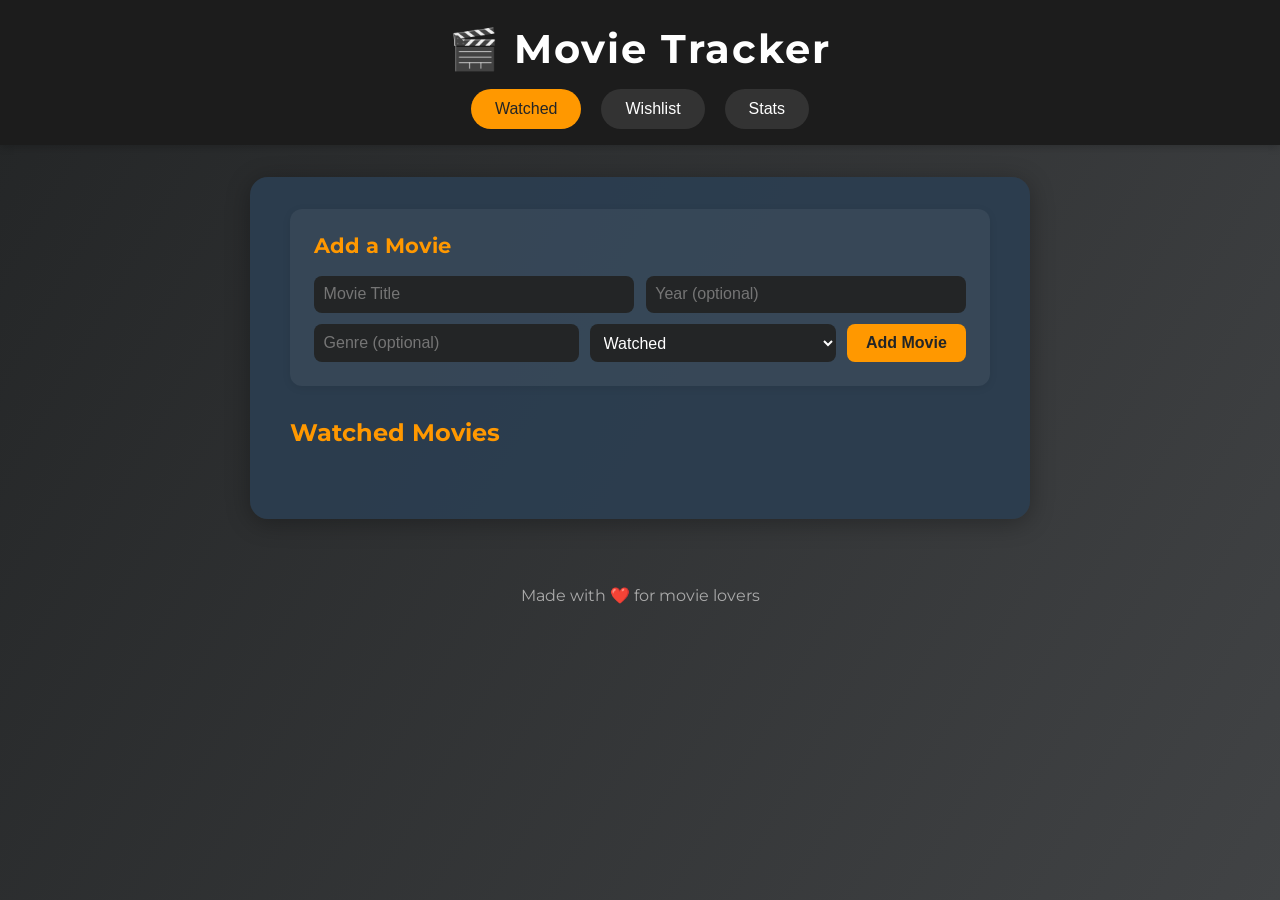
==== MovieTracker/index.html @ 495e5e85 "Add initial implementation of Movie Tracker app with HTML, CSS, and JavaScript" ====
<!DOCTYPE html>
<html lang="en">
<head>
    <meta charset="UTF-8">
    <meta name="viewport" content="width=device-width, initial-scale=1.0">
    <title>Movie Tracker</title>
    <link rel="stylesheet" href="styles.css">
    <link rel="preconnect" href="https://fonts.googleapis.com">
    <link rel="preconnect" href="https://fonts.gstatic.com" crossorigin>
    <link href="https://fonts.googleapis.com/css2?family=Montserrat:wght@400;700&display=swap" rel="stylesheet">
</head>
<body>
    <header>
        <h1>🎬 Movie Tracker</h1>
        <nav>
            <button id="watchedTab" class="active">Watched</button>
            <button id="wishlistTab">Wishlist</button>
            <button id="statsTab">Stats</button>
        </nav>
    </header>
    <main>
        <section id="addMovieSection">
            <h2>Add a Movie</h2>
            <form id="movieForm">
                <input type="text" id="movieTitle" placeholder="Movie Title" required>
                <input type="text" id="movieYear" placeholder="Year (optional)">
                <input type="text" id="movieGenre" placeholder="Genre (optional)">
                <select id="movieListType">
                    <option value="watched">Watched</option>
                    <option value="wishlist">Wishlist</option>
                </select>
                <button type="submit">Add Movie</button>
            </form>
        </section>
        <section id="watchedSection" class="movieSection">
            <h2>Watched Movies</h2>
            <ul id="watchedList"></ul>
        </section>
        <section id="wishlistSection" class="movieSection hidden">
            <h2>Wishlist</h2>
            <ul id="wishlist"></ul>
        </section>
        <section id="statsSection" class="movieSection hidden">
            <h2>Statistics</h2>
            <div id="stats"></div>
        </section>
    </main>
    <footer>
        <p>Made with ❤️ for movie lovers</p>
    </footer>
    <script src="script.js"></script>
</body>
</html>
---- MovieTracker/styles.css ----
body {
    font-family: 'Montserrat', sans-serif;
    background: linear-gradient(120deg, #232526, #414345);
    color: #fff;
    margin: 0;
    min-height: 100vh;
}
header {
    background: #1c1c1c;
    padding: 1.5rem 0 1rem 0;
    text-align: center;
    box-shadow: 0 2px 8px rgba(0,0,0,0.2);
}
header h1 {
    margin: 0;
    font-size: 2.5rem;
    letter-spacing: 2px;
    font-weight: 700;
}
nav {
    margin-top: 1rem;
}
nav button {
    background: #333;
    color: #fff;
    border: none;
    padding: 0.7rem 1.5rem;
    margin: 0 0.5rem;
    border-radius: 25px;
    font-size: 1rem;
    cursor: pointer;
    transition: background 0.2s, color 0.2s;
}
nav button.active, nav button:hover {
    background: #ff9800;
    color: #232526;
}
main {
    max-width: 700px;
    margin: 2rem auto;
    background: rgba(44, 62, 80, 0.95);
    border-radius: 18px;
    box-shadow: 0 4px 24px rgba(0,0,0,0.3);
    padding: 2rem 2.5rem 2.5rem 2.5rem;
}
#addMovieSection {
    margin-bottom: 2rem;
    background: rgba(255,255,255,0.05);
    padding: 1.5rem;
    border-radius: 12px;
    box-shadow: 0 2px 8px rgba(0,0,0,0.08);
}
#addMovieSection h2 {
    margin-top: 0;
    font-size: 1.3rem;
    color: #ff9800;
}
#movieForm {
    display: flex;
    flex-wrap: wrap;
    gap: 0.7rem;
}
#movieForm input, #movieForm select {
    flex: 1 1 150px;
    padding: 0.6rem;
    border-radius: 8px;
    border: none;
    font-size: 1rem;
    background: #232526;
    color: #fff;
    outline: none;
}
#movieForm button {
    background: #ff9800;
    color: #232526;
    border: none;
    border-radius: 8px;
    padding: 0.6rem 1.2rem;
    font-size: 1rem;
    font-weight: 700;
    cursor: pointer;
    transition: background 0.2s;
}
#movieForm button:hover {
    background: #ffa726;
}
.movieSection {
    margin-bottom: 2rem;
}
.movieSection h2 {
    color: #ff9800;
    margin-bottom: 0.7rem;
}
ul {
    list-style: none;
    padding: 0;
}
li {
    background: #232526;
    margin-bottom: 0.7rem;
    padding: 1rem 1.2rem;
    border-radius: 10px;
    display: flex;
    align-items: center;
    justify-content: space-between;
    box-shadow: 0 1px 4px rgba(0,0,0,0.08);
    transition: background 0.2s;
}
li:hover {
    background: #333;
}
.movie-info {
    flex: 1;
}
.movie-title {
    font-weight: 700;
    font-size: 1.1rem;
}
.movie-meta {
    font-size: 0.95rem;
    color: #ff9800;
    margin-left: 0.5rem;
}
.movie-actions button {
    background: none;
    border: none;
    color: #ff9800;
    font-size: 1.2rem;
    margin-left: 0.7rem;
    cursor: pointer;
    transition: color 0.2s;
}
.movie-actions button:hover {
    color: #ffa726;
}
.hidden {
    display: none;
}
footer {
    text-align: center;
    padding: 1.2rem 0 0.7rem 0;
    color: #aaa;
    font-size: 1rem;
    margin-top: 2rem;
}
@media (max-width: 800px) {
    main {
        padding: 1rem;
    }
    #addMovieSection {
        padding: 1rem;
    }
}
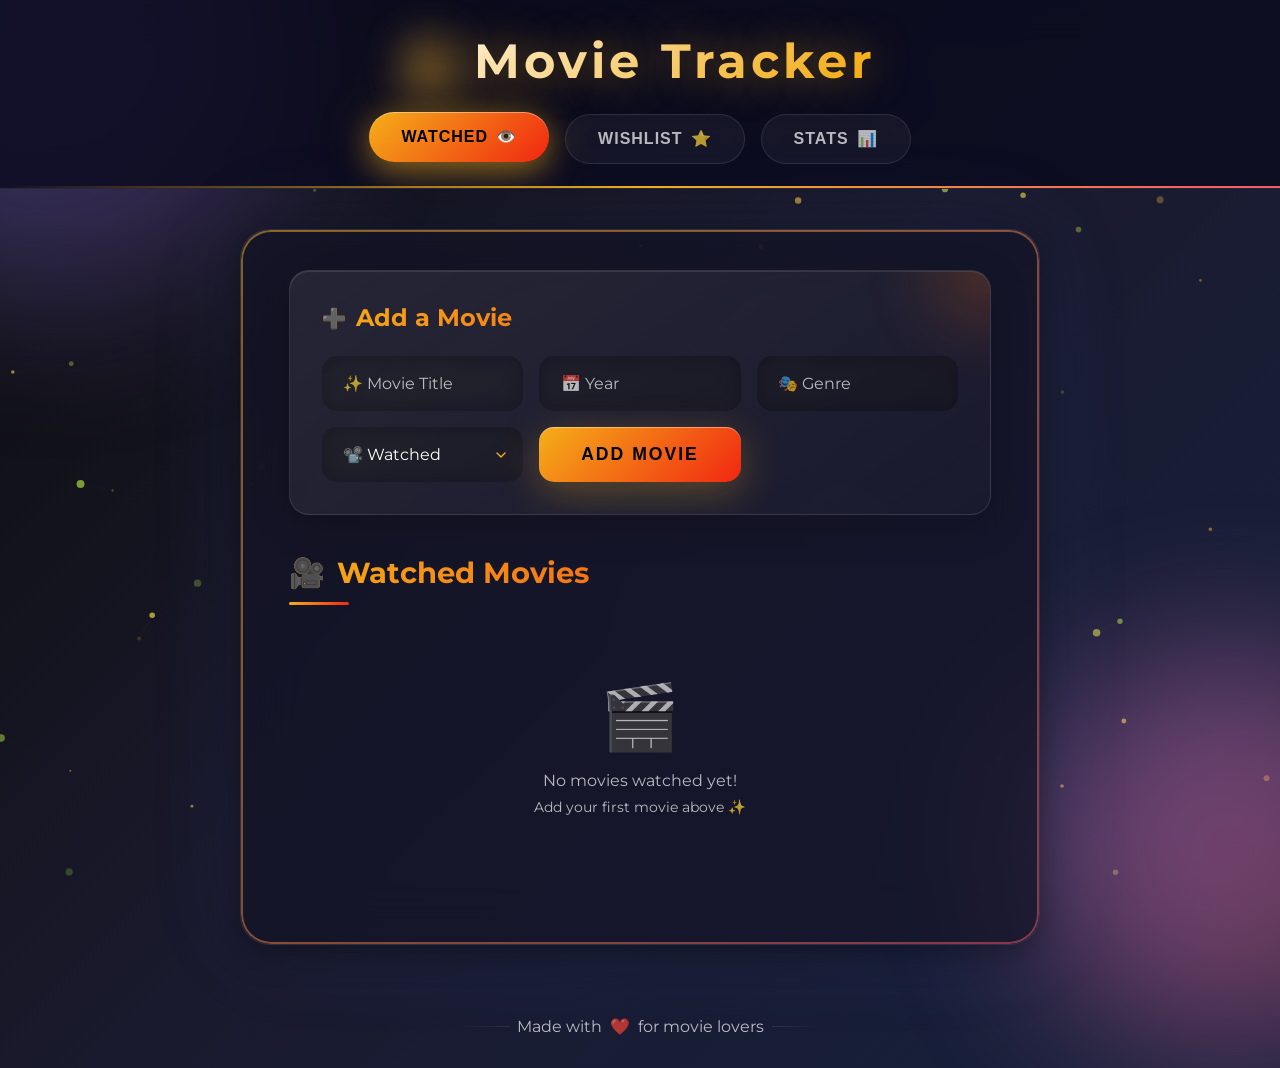
==== commit 35a2d7e0: "Transform MovieTracker UI to premium design with advanced animations Co-authored-by: chiragvaze <124" ====
--- a/MovieTracker/index.html
+++ b/MovieTracker/index.html
@@ -3,51 +3,65 @@
 <head>
     <meta charset="UTF-8">
     <meta name="viewport" content="width=device-width, initial-scale=1.0">
-    <title>Movie Tracker</title>
+    <title>Movie Tracker | Premium Experience</title>
     <link rel="stylesheet" href="styles.css">
     <link rel="preconnect" href="https://fonts.googleapis.com">
     <link rel="preconnect" href="https://fonts.gstatic.com" crossorigin>
-    <link href="https://fonts.googleapis.com/css2?family=Montserrat:wght@400;700&display=swap" rel="stylesheet">
+    <link href="https://fonts.googleapis.com/css2?family=Montserrat:wght@300;400;500;600;700;800&display=swap" rel="stylesheet">
+    <meta name="theme-color" content="#1a1a2e">
+    <meta name="description" content="A premium movie tracking experience with beautiful animations">
 </head>
 <body>
+    <!-- Particle Background Canvas -->
+    <canvas id="particles-canvas"></canvas>
+    
     <header>
-        <h1>🎬 Movie Tracker</h1>
+        <h1>Movie Tracker</h1>
         <nav>
-            <button id="watchedTab" class="active">Watched</button>
-            <button id="wishlistTab">Wishlist</button>
-            <button id="statsTab">Stats</button>
+            <button id="watchedTab" class="active" aria-label="View watched movies">Watched</button>
+            <button id="wishlistTab" aria-label="View wishlist">Wishlist</button>
+            <button id="statsTab" aria-label="View statistics">Stats</button>
         </nav>
     </header>
+    
     <main>
         <section id="addMovieSection">
             <h2>Add a Movie</h2>
-            <form id="movieForm">
-                <input type="text" id="movieTitle" placeholder="Movie Title" required>
-                <input type="text" id="movieYear" placeholder="Year (optional)">
-                <input type="text" id="movieGenre" placeholder="Genre (optional)">
-                <select id="movieListType">
-                    <option value="watched">Watched</option>
-                    <option value="wishlist">Wishlist</option>
+            <form id="movieForm" autocomplete="off">
+                <input type="text" id="movieTitle" placeholder="✨ Movie Title" required aria-label="Movie title">
+                <input type="text" id="movieYear" placeholder="📅 Year" aria-label="Release year">
+                <input type="text" id="movieGenre" placeholder="🎭 Genre" aria-label="Movie genre">
+                <select id="movieListType" aria-label="Select list type">
+                    <option value="watched">📽️ Watched</option>
+                    <option value="wishlist">⭐ Wishlist</option>
                 </select>
                 <button type="submit">Add Movie</button>
             </form>
         </section>
+        
         <section id="watchedSection" class="movieSection">
             <h2>Watched Movies</h2>
-            <ul id="watchedList"></ul>
+            <ul id="watchedList" role="list"></ul>
         </section>
+        
         <section id="wishlistSection" class="movieSection hidden">
             <h2>Wishlist</h2>
-            <ul id="wishlist"></ul>
+            <ul id="wishlist" role="list"></ul>
         </section>
+        
         <section id="statsSection" class="movieSection hidden">
             <h2>Statistics</h2>
             <div id="stats"></div>
         </section>
     </main>
+    
     <footer>
-        <p>Made with ❤️ for movie lovers</p>
+        <p>Made with <span>❤️</span> for movie lovers</p>
     </footer>
+    
+    <!-- Toast Container -->
+    <div id="toastContainer"></div>
+    
     <script src="script.js"></script>
 </body>
 </html>
--- a/MovieTracker/styles.css
+++ b/MovieTracker/styles.css
@@ -1,153 +1,1061 @@
+/* ===============================================
+   MOVIE TRACKER - PREMIUM UI WITH ANIMATIONS
+   Advanced glassmorphism design with extraordinary animations
+   =============================================== */
+
+/* CSS Custom Properties for theming */
+:root {
+    --primary-gradient: linear-gradient(135deg, #667eea 0%, #764ba2 100%);
+    --secondary-gradient: linear-gradient(135deg, #f093fb 0%, #f5576c 100%);
+    --accent-gradient: linear-gradient(135deg, #4facfe 0%, #00f2fe 100%);
+    --gold-gradient: linear-gradient(135deg, #f5af19 0%, #f12711 100%);
+    --dark-gradient: linear-gradient(135deg, #0c0c0c 0%, #1a1a2e 50%, #16213e 100%);
+    --glass-bg: rgba(255, 255, 255, 0.05);
+    --glass-border: rgba(255, 255, 255, 0.1);
+    --glass-shadow: 0 8px 32px rgba(0, 0, 0, 0.4);
+    --text-primary: #ffffff;
+    --text-secondary: rgba(255, 255, 255, 0.7);
+    --accent-color: #f5af19;
+    --accent-glow: rgba(245, 175, 25, 0.5);
+    --success-color: #00f260;
+    --danger-color: #ff416c;
+}
+
+/* Reset & Base */
+*, *::before, *::after {
+    box-sizing: border-box;
+    margin: 0;
+    padding: 0;
+}
+
+/* Custom scrollbar */
+::-webkit-scrollbar {
+    width: 8px;
+}
+::-webkit-scrollbar-track {
+    background: rgba(255, 255, 255, 0.05);
+    border-radius: 10px;
+}
+::-webkit-scrollbar-thumb {
+    background: var(--primary-gradient);
+    border-radius: 10px;
+}
+::-webkit-scrollbar-thumb:hover {
+    background: var(--secondary-gradient);
+}
+
+/* Body with animated gradient background */
 body {
     font-family: 'Montserrat', sans-serif;
-    background: linear-gradient(120deg, #232526, #414345);
-    color: #fff;
-    margin: 0;
+    background: var(--dark-gradient);
+    color: var(--text-primary);
     min-height: 100vh;
-}
+    overflow-x: hidden;
+    position: relative;
+}
+
+/* Animated background orbs */
+body::before,
+body::after {
+    content: '';
+    position: fixed;
+    border-radius: 50%;
+    filter: blur(80px);
+    opacity: 0.4;
+    z-index: -1;
+    animation: floatOrb 20s ease-in-out infinite;
+}
+
+body::before {
+    width: 500px;
+    height: 500px;
+    background: var(--primary-gradient);
+    top: -200px;
+    left: -200px;
+    animation-delay: 0s;
+}
+
+body::after {
+    width: 400px;
+    height: 400px;
+    background: var(--secondary-gradient);
+    bottom: -150px;
+    right: -150px;
+    animation-delay: -10s;
+}
+
+@keyframes floatOrb {
+    0%, 100% { transform: translate(0, 0) rotate(0deg); }
+    25% { transform: translate(100px, 50px) rotate(90deg); }
+    50% { transform: translate(50px, 100px) rotate(180deg); }
+    75% { transform: translate(-50px, 50px) rotate(270deg); }
+}
+
+/* Particle canvas background */
+#particles-canvas {
+    position: fixed;
+    top: 0;
+    left: 0;
+    width: 100%;
+    height: 100%;
+    z-index: -2;
+    pointer-events: none;
+}
+
+/* ===============================================
+   HEADER - Premium Glass Design
+   =============================================== */
 header {
-    background: #1c1c1c;
-    padding: 1.5rem 0 1rem 0;
+    background: rgba(10, 10, 30, 0.8);
+    backdrop-filter: blur(20px);
+    -webkit-backdrop-filter: blur(20px);
+    padding: 2rem 0 1.5rem 0;
     text-align: center;
-    box-shadow: 0 2px 8px rgba(0,0,0,0.2);
-}
+    border-bottom: 1px solid var(--glass-border);
+    position: relative;
+    overflow: hidden;
+    animation: slideDown 0.8s cubic-bezier(0.16, 1, 0.3, 1) forwards;
+}
+
+@keyframes slideDown {
+    from {
+        opacity: 0;
+        transform: translateY(-50px);
+    }
+    to {
+        opacity: 1;
+        transform: translateY(0);
+    }
+}
+
+/* Animated gradient line under header */
+header::after {
+    content: '';
+    position: absolute;
+    bottom: 0;
+    left: 0;
+    width: 100%;
+    height: 2px;
+    background: linear-gradient(90deg, transparent, var(--accent-color), #f5576c, #667eea, transparent);
+    background-size: 200% 100%;
+    animation: shimmerLine 3s ease-in-out infinite;
+}
+
+@keyframes shimmerLine {
+    0%, 100% { background-position: -200% 0; }
+    50% { background-position: 200% 0; }
+}
+
 header h1 {
-    margin: 0;
+    font-size: 3rem;
+    letter-spacing: 4px;
+    font-weight: 700;
+    background: linear-gradient(135deg, #fff 0%, var(--accent-color) 50%, #f5576c 100%);
+    background-size: 200% auto;
+    -webkit-background-clip: text;
+    -webkit-text-fill-color: transparent;
+    background-clip: text;
+    animation: gradientText 4s ease infinite;
+    text-shadow: 0 0 40px var(--accent-glow);
+    display: inline-block;
+    position: relative;
+}
+
+@keyframes gradientText {
+    0%, 100% { background-position: 0% center; }
+    50% { background-position: 200% center; }
+}
+
+/* Glowing emoji effect */
+header h1::before {
+    content: '🎬';
+    margin-right: 15px;
     font-size: 2.5rem;
-    letter-spacing: 2px;
-    font-weight: 700;
-}
+    filter: drop-shadow(0 0 20px rgba(255, 200, 100, 0.8));
+    animation: pulse 2s ease-in-out infinite;
+}
+
+@keyframes pulse {
+    0%, 100% { transform: scale(1); filter: drop-shadow(0 0 20px rgba(255, 200, 100, 0.8)); }
+    50% { transform: scale(1.1); filter: drop-shadow(0 0 30px rgba(255, 200, 100, 1)); }
+}
+
+/* ===============================================
+   NAVIGATION - Floating Pills
+   =============================================== */
 nav {
-    margin-top: 1rem;
-}
+    margin-top: 1.5rem;
+    display: flex;
+    justify-content: center;
+    gap: 1rem;
+    flex-wrap: wrap;
+    padding: 0 1rem;
+}
+
 nav button {
-    background: #333;
-    color: #fff;
+    background: var(--glass-bg);
+    backdrop-filter: blur(10px);
+    -webkit-backdrop-filter: blur(10px);
+    color: var(--text-secondary);
+    border: 1px solid var(--glass-border);
+    padding: 0.9rem 2rem;
+    border-radius: 50px;
+    font-size: 1rem;
+    font-weight: 600;
+    cursor: pointer;
+    transition: all 0.4s cubic-bezier(0.16, 1, 0.3, 1);
+    position: relative;
+    overflow: hidden;
+    letter-spacing: 1px;
+    text-transform: uppercase;
+}
+
+nav button::before {
+    content: '';
+    position: absolute;
+    top: 0;
+    left: -100%;
+    width: 100%;
+    height: 100%;
+    background: linear-gradient(90deg, transparent, rgba(255, 255, 255, 0.2), transparent);
+    transition: left 0.5s ease;
+}
+
+nav button:hover::before {
+    left: 100%;
+}
+
+nav button:hover {
+    transform: translateY(-3px) scale(1.05);
+    box-shadow: 0 10px 40px rgba(245, 175, 25, 0.3);
+    border-color: var(--accent-color);
+    color: var(--text-primary);
+}
+
+nav button.active {
+    background: var(--gold-gradient);
+    color: #000;
     border: none;
-    padding: 0.7rem 1.5rem;
-    margin: 0 0.5rem;
-    border-radius: 25px;
-    font-size: 1rem;
-    cursor: pointer;
-    transition: background 0.2s, color 0.2s;
-}
-nav button.active, nav button:hover {
-    background: #ff9800;
-    color: #232526;
-}
+    box-shadow: 0 8px 30px var(--accent-glow),
+                0 0 60px rgba(245, 175, 25, 0.2),
+                inset 0 1px 0 rgba(255, 255, 255, 0.4);
+    transform: translateY(-2px);
+    animation: activeGlow 2s ease-in-out infinite;
+}
+
+@keyframes activeGlow {
+    0%, 100% { box-shadow: 0 8px 30px var(--accent-glow), 0 0 60px rgba(245, 175, 25, 0.2); }
+    50% { box-shadow: 0 8px 40px var(--accent-glow), 0 0 80px rgba(245, 175, 25, 0.4); }
+}
+
+/* Button icons */
+nav button::after {
+    margin-left: 8px;
+    transition: transform 0.3s ease;
+}
+
+#watchedTab::after { content: '👁️'; }
+#wishlistTab::after { content: '⭐'; }
+#statsTab::after { content: '📊'; }
+
+nav button:hover::after {
+    transform: scale(1.2);
+    display: inline-block;
+}
+
+/* ===============================================
+   MAIN CONTAINER - Glassmorphism Card
+   =============================================== */
 main {
-    max-width: 700px;
-    margin: 2rem auto;
-    background: rgba(44, 62, 80, 0.95);
-    border-radius: 18px;
-    box-shadow: 0 4px 24px rgba(0,0,0,0.3);
-    padding: 2rem 2.5rem 2.5rem 2.5rem;
-}
+    max-width: 800px;
+    margin: 2.5rem auto;
+    background: rgba(20, 20, 40, 0.7);
+    backdrop-filter: blur(30px);
+    -webkit-backdrop-filter: blur(30px);
+    border-radius: 30px;
+    border: 1px solid var(--glass-border);
+    box-shadow: var(--glass-shadow),
+                0 0 100px rgba(102, 126, 234, 0.1),
+                inset 0 1px 0 rgba(255, 255, 255, 0.1);
+    padding: 2.5rem 3rem 3rem 3rem;
+    animation: fadeInUp 1s cubic-bezier(0.16, 1, 0.3, 1) 0.3s both;
+    position: relative;
+    overflow: hidden;
+}
+
+@keyframes fadeInUp {
+    from {
+        opacity: 0;
+        transform: translateY(60px) scale(0.95);
+    }
+    to {
+        opacity: 1;
+        transform: translateY(0) scale(1);
+    }
+}
+
+/* Animated border gradient */
+main::before {
+    content: '';
+    position: absolute;
+    top: 0;
+    left: 0;
+    right: 0;
+    bottom: 0;
+    border-radius: 30px;
+    padding: 2px;
+    background: linear-gradient(135deg, var(--accent-color), #f5576c, #667eea, #4facfe, var(--accent-color));
+    background-size: 400% 400%;
+    -webkit-mask: linear-gradient(#fff 0 0) content-box, linear-gradient(#fff 0 0);
+    mask: linear-gradient(#fff 0 0) content-box, linear-gradient(#fff 0 0);
+    -webkit-mask-composite: xor;
+    mask-composite: exclude;
+    animation: borderGlow 8s ease infinite;
+    opacity: 0.5;
+    pointer-events: none;
+}
+
+@keyframes borderGlow {
+    0%, 100% { background-position: 0% 50%; }
+    50% { background-position: 100% 50%; }
+}
+
+/* ===============================================
+   ADD MOVIE SECTION - Premium Form
+   =============================================== */
 #addMovieSection {
-    margin-bottom: 2rem;
-    background: rgba(255,255,255,0.05);
-    padding: 1.5rem;
-    border-radius: 12px;
-    box-shadow: 0 2px 8px rgba(0,0,0,0.08);
-}
+    margin-bottom: 2.5rem;
+    background: linear-gradient(145deg, rgba(255, 255, 255, 0.08), rgba(255, 255, 255, 0.02));
+    padding: 2rem;
+    border-radius: 20px;
+    border: 1px solid var(--glass-border);
+    box-shadow: 0 10px 40px rgba(0, 0, 0, 0.2),
+                inset 0 1px 0 rgba(255, 255, 255, 0.1);
+    position: relative;
+    overflow: hidden;
+    animation: fadeInUp 1s cubic-bezier(0.16, 1, 0.3, 1) 0.5s both;
+}
+
+/* Decorative corner accent */
+#addMovieSection::before {
+    content: '';
+    position: absolute;
+    top: -50px;
+    right: -50px;
+    width: 100px;
+    height: 100px;
+    background: var(--gold-gradient);
+    border-radius: 50%;
+    filter: blur(40px);
+    opacity: 0.3;
+}
+
 #addMovieSection h2 {
     margin-top: 0;
-    font-size: 1.3rem;
-    color: #ff9800;
-}
+    margin-bottom: 1.5rem;
+    font-size: 1.5rem;
+    background: var(--gold-gradient);
+    -webkit-background-clip: text;
+    -webkit-text-fill-color: transparent;
+    background-clip: text;
+    display: flex;
+    align-items: center;
+    gap: 10px;
+    position: relative;
+}
+
+#addMovieSection h2::before {
+    content: '➕';
+    font-size: 1.2rem;
+    filter: none;
+    -webkit-text-fill-color: initial;
+    animation: rotateIcon 4s ease-in-out infinite;
+}
+
+@keyframes rotateIcon {
+    0%, 100% { transform: rotate(0deg) scale(1); }
+    25% { transform: rotate(90deg) scale(1.1); }
+    50% { transform: rotate(180deg) scale(1); }
+    75% { transform: rotate(270deg) scale(1.1); }
+}
+
+/* ===============================================
+   FORM - Floating Labels & Modern Inputs
+   =============================================== */
 #movieForm {
-    display: flex;
-    flex-wrap: wrap;
-    gap: 0.7rem;
-}
-#movieForm input, #movieForm select {
-    flex: 1 1 150px;
-    padding: 0.6rem;
-    border-radius: 8px;
+    display: grid;
+    grid-template-columns: repeat(auto-fit, minmax(180px, 1fr));
+    gap: 1rem;
+}
+
+#movieForm input, 
+#movieForm select {
+    padding: 1rem 1.2rem;
+    border-radius: 15px;
+    border: 2px solid transparent;
+    font-size: 1rem;
+    font-family: inherit;
+    background: rgba(0, 0, 0, 0.3);
+    color: var(--text-primary);
+    outline: none;
+    transition: all 0.4s cubic-bezier(0.16, 1, 0.3, 1);
+    backdrop-filter: blur(10px);
+}
+
+#movieForm input::placeholder {
+    color: var(--text-secondary);
+    transition: all 0.3s ease;
+}
+
+#movieForm input:focus::placeholder {
+    opacity: 0;
+    transform: translateY(-10px);
+}
+
+#movieForm input:focus,
+#movieForm select:focus {
+    border-color: var(--accent-color);
+    box-shadow: 0 0 30px rgba(245, 175, 25, 0.2),
+                0 0 60px rgba(245, 175, 25, 0.1),
+                inset 0 0 20px rgba(245, 175, 25, 0.05);
+    transform: translateY(-2px);
+    background: rgba(0, 0, 0, 0.5);
+}
+
+#movieForm select {
+    cursor: pointer;
+    appearance: none;
+    background-image: url("data:image/svg+xml,%3Csvg xmlns='http://www.w3.org/2000/svg' width='24' height='24' viewBox='0 0 24 24' fill='none' stroke='%23f5af19' stroke-width='2' stroke-linecap='round' stroke-linejoin='round'%3E%3Cpolyline points='6 9 12 15 18 9'%3E%3C/polyline%3E%3C/svg%3E");
+    background-repeat: no-repeat;
+    background-position: right 12px center;
+    background-size: 16px;
+    padding-right: 40px;
+}
+
+#movieForm select option {
+    background: #1a1a2e;
+    color: var(--text-primary);
+    padding: 10px;
+}
+
+/* Submit Button - Premium Style */
+#movieForm button {
+    background: var(--gold-gradient);
+    color: #000;
     border: none;
-    font-size: 1rem;
-    background: #232526;
-    color: #fff;
-    outline: none;
-}
-#movieForm button {
-    background: #ff9800;
-    color: #232526;
-    border: none;
-    border-radius: 8px;
-    padding: 0.6rem 1.2rem;
-    font-size: 1rem;
+    border-radius: 15px;
+    padding: 1rem 2rem;
+    font-size: 1.1rem;
     font-weight: 700;
     cursor: pointer;
-    transition: background 0.2s;
-}
+    transition: all 0.4s cubic-bezier(0.16, 1, 0.3, 1);
+    position: relative;
+    overflow: hidden;
+    text-transform: uppercase;
+    letter-spacing: 2px;
+    box-shadow: 0 10px 40px rgba(245, 175, 25, 0.3),
+                inset 0 1px 0 rgba(255, 255, 255, 0.4);
+}
+
+#movieForm button::before {
+    content: '';
+    position: absolute;
+    top: 0;
+    left: -100%;
+    width: 100%;
+    height: 100%;
+    background: linear-gradient(90deg, transparent, rgba(255, 255, 255, 0.4), transparent);
+    transition: left 0.6s ease;
+}
+
+#movieForm button:hover::before {
+    left: 100%;
+}
+
 #movieForm button:hover {
-    background: #ffa726;
-}
+    transform: translateY(-4px) scale(1.02);
+    box-shadow: 0 20px 60px rgba(245, 175, 25, 0.4),
+                0 0 100px rgba(245, 175, 25, 0.2),
+                inset 0 1px 0 rgba(255, 255, 255, 0.4);
+}
+
+#movieForm button:active {
+    transform: translateY(-2px) scale(1);
+}
+
+/* ===============================================
+   MOVIE SECTIONS - Content Areas
+   =============================================== */
 .movieSection {
     margin-bottom: 2rem;
-}
+    animation: fadeInUp 0.8s cubic-bezier(0.16, 1, 0.3, 1) forwards;
+    opacity: 0;
+}
+
+.movieSection:not(.hidden) {
+    animation-delay: 0.2s;
+    opacity: 1;
+}
+
 .movieSection h2 {
-    color: #ff9800;
-    margin-bottom: 0.7rem;
-}
+    font-size: 1.8rem;
+    margin-bottom: 1.5rem;
+    background: var(--gold-gradient);
+    -webkit-background-clip: text;
+    -webkit-text-fill-color: transparent;
+    background-clip: text;
+    display: flex;
+    align-items: center;
+    gap: 12px;
+    position: relative;
+    padding-bottom: 15px;
+}
+
+.movieSection h2::after {
+    content: '';
+    position: absolute;
+    bottom: 0;
+    left: 0;
+    width: 60px;
+    height: 3px;
+    background: var(--gold-gradient);
+    border-radius: 2px;
+    animation: expandLine 1s cubic-bezier(0.16, 1, 0.3, 1) forwards;
+}
+
+@keyframes expandLine {
+    from { width: 0; opacity: 0; }
+    to { width: 60px; opacity: 1; }
+}
+
+#watchedSection h2::before { content: '🎥'; filter: none; -webkit-text-fill-color: initial; }
+#wishlistSection h2::before { content: '⭐'; filter: none; -webkit-text-fill-color: initial; }
+#statsSection h2::before { content: '📈'; filter: none; -webkit-text-fill-color: initial; }
+
+/* ===============================================
+   MOVIE LIST - Premium Cards
+   =============================================== */
 ul {
     list-style: none;
-    padding: 0;
-}
+    display: flex;
+    flex-direction: column;
+    gap: 1rem;
+}
+
 li {
-    background: #232526;
-    margin-bottom: 0.7rem;
-    padding: 1rem 1.2rem;
-    border-radius: 10px;
+    background: linear-gradient(145deg, rgba(255, 255, 255, 0.08), rgba(255, 255, 255, 0.02));
+    margin-bottom: 0;
+    padding: 1.3rem 1.5rem;
+    border-radius: 18px;
     display: flex;
     align-items: center;
     justify-content: space-between;
-    box-shadow: 0 1px 4px rgba(0,0,0,0.08);
-    transition: background 0.2s;
-}
+    border: 1px solid var(--glass-border);
+    box-shadow: 0 5px 20px rgba(0, 0, 0, 0.2);
+    transition: all 0.4s cubic-bezier(0.16, 1, 0.3, 1);
+    position: relative;
+    overflow: hidden;
+    animation: slideInLeft 0.6s cubic-bezier(0.16, 1, 0.3, 1) forwards;
+    opacity: 0;
+    transform: translateX(-30px);
+}
+
+li:nth-child(1) { animation-delay: 0.1s; }
+li:nth-child(2) { animation-delay: 0.2s; }
+li:nth-child(3) { animation-delay: 0.3s; }
+li:nth-child(4) { animation-delay: 0.4s; }
+li:nth-child(5) { animation-delay: 0.5s; }
+li:nth-child(n+6) { animation-delay: 0.6s; }
+
+@keyframes slideInLeft {
+    to {
+        opacity: 1;
+        transform: translateX(0);
+    }
+}
+
+/* Hover glow effect */
+li::before {
+    content: '';
+    position: absolute;
+    top: 0;
+    left: 0;
+    width: 100%;
+    height: 100%;
+    background: linear-gradient(135deg, rgba(245, 175, 25, 0.1), transparent);
+    opacity: 0;
+    transition: opacity 0.4s ease;
+    pointer-events: none;
+}
+
+li:hover::before {
+    opacity: 1;
+}
+
 li:hover {
-    background: #333;
-}
+    transform: translateX(10px) scale(1.02);
+    border-color: rgba(245, 175, 25, 0.3);
+    box-shadow: 0 15px 50px rgba(0, 0, 0, 0.3),
+                0 0 40px rgba(245, 175, 25, 0.1);
+}
+
+/* Animated left border on hover */
+li::after {
+    content: '';
+    position: absolute;
+    left: 0;
+    top: 50%;
+    transform: translateY(-50%);
+    width: 4px;
+    height: 0;
+    background: var(--gold-gradient);
+    border-radius: 0 4px 4px 0;
+    transition: height 0.4s cubic-bezier(0.16, 1, 0.3, 1);
+}
+
+li:hover::after {
+    height: 70%;
+}
+
 .movie-info {
     flex: 1;
-}
+    display: flex;
+    flex-wrap: wrap;
+    align-items: center;
+    gap: 8px;
+}
+
 .movie-title {
     font-weight: 700;
+    font-size: 1.15rem;
+    color: var(--text-primary);
+    transition: all 0.3s ease;
+}
+
+li:hover .movie-title {
+    color: var(--accent-color);
+}
+
+.movie-meta {
+    font-size: 0.9rem;
+    color: var(--text-secondary);
+    background: rgba(245, 175, 25, 0.1);
+    padding: 0.3rem 0.8rem;
+    border-radius: 20px;
+    border: 1px solid rgba(245, 175, 25, 0.2);
+    transition: all 0.3s ease;
+}
+
+li:hover .movie-meta {
+    background: rgba(245, 175, 25, 0.2);
+    border-color: rgba(245, 175, 25, 0.4);
+}
+
+/* ===============================================
+   ACTION BUTTONS - Animated Icons
+   =============================================== */
+.movie-actions {
+    display: flex;
+    gap: 0.5rem;
+}
+
+.movie-actions button {
+    background: rgba(255, 255, 255, 0.05);
+    border: 1px solid var(--glass-border);
+    color: var(--text-secondary);
+    font-size: 1.3rem;
+    padding: 0.6rem;
+    border-radius: 12px;
+    cursor: pointer;
+    transition: all 0.4s cubic-bezier(0.16, 1, 0.3, 1);
+    position: relative;
+    overflow: hidden;
+    width: 45px;
+    height: 45px;
+    display: flex;
+    align-items: center;
+    justify-content: center;
+}
+
+.movie-actions button::before {
+    content: '';
+    position: absolute;
+    top: 50%;
+    left: 50%;
+    width: 0;
+    height: 0;
+    background: var(--accent-color);
+    border-radius: 50%;
+    transform: translate(-50%, -50%);
+    transition: all 0.4s ease;
+    opacity: 0;
+}
+
+.movie-actions button:hover::before {
+    width: 100%;
+    height: 100%;
+    opacity: 0.1;
+}
+
+.movie-actions button:hover {
+    transform: scale(1.15) rotate(5deg);
+    border-color: var(--accent-color);
+    box-shadow: 0 5px 25px rgba(245, 175, 25, 0.3);
+}
+
+.movie-actions button:active {
+    transform: scale(1) rotate(0deg);
+}
+
+/* ===============================================
+   STATS SECTION - Data Visualization
+   =============================================== */
+#stats {
+    display: grid;
+    grid-template-columns: repeat(auto-fit, minmax(200px, 1fr));
+    gap: 1.5rem;
+}
+
+#stats p {
+    background: linear-gradient(145deg, rgba(255, 255, 255, 0.08), rgba(255, 255, 255, 0.02));
+    padding: 1.5rem 2rem;
+    border-radius: 18px;
+    border: 1px solid var(--glass-border);
     font-size: 1.1rem;
-}
-.movie-meta {
-    font-size: 0.95rem;
-    color: #ff9800;
-    margin-left: 0.5rem;
-}
-.movie-actions button {
-    background: none;
-    border: none;
-    color: #ff9800;
-    font-size: 1.2rem;
-    margin-left: 0.7rem;
-    cursor: pointer;
-    transition: color 0.2s;
-}
-.movie-actions button:hover {
-    color: #ffa726;
-}
+    transition: all 0.4s cubic-bezier(0.16, 1, 0.3, 1);
+    position: relative;
+    overflow: hidden;
+    animation: scaleIn 0.6s cubic-bezier(0.16, 1, 0.3, 1) forwards;
+    opacity: 0;
+}
+
+#stats p:nth-child(1) { animation-delay: 0.1s; }
+#stats p:nth-child(2) { animation-delay: 0.2s; }
+
+@keyframes scaleIn {
+    from {
+        opacity: 0;
+        transform: scale(0.8);
+    }
+    to {
+        opacity: 1;
+        transform: scale(1);
+    }
+}
+
+#stats p::before {
+    content: '';
+    position: absolute;
+    top: 0;
+    left: 0;
+    width: 4px;
+    height: 100%;
+    background: var(--gold-gradient);
+}
+
+#stats p:hover {
+    transform: translateY(-5px);
+    box-shadow: 0 15px 40px rgba(0, 0, 0, 0.3);
+}
+
+#stats p strong {
+    color: var(--accent-color);
+    font-size: 1.3rem;
+    display: block;
+    margin-bottom: 5px;
+}
+
+#stats h4 {
+    grid-column: 1 / -1;
+    color: var(--text-secondary);
+    font-size: 1rem;
+    text-transform: uppercase;
+    letter-spacing: 2px;
+    margin-top: 1rem;
+}
+
+#stats ul {
+    grid-column: 1 / -1;
+    display: grid;
+    grid-template-columns: repeat(auto-fit, minmax(150px, 1fr));
+    gap: 1rem;
+}
+
+#stats ul li {
+    background: linear-gradient(145deg, rgba(102, 126, 234, 0.2), rgba(118, 75, 162, 0.2));
+    padding: 1rem 1.5rem;
+    border-radius: 15px;
+    text-align: center;
+    animation: none;
+    opacity: 1;
+    transform: none;
+}
+
+#stats ul li:hover {
+    transform: scale(1.05);
+}
+
+/* ===============================================
+   HIDDEN STATE - Smooth Transitions
+   =============================================== */
 .hidden {
-    display: none;
-}
+    display: none !important;
+    opacity: 0;
+    transform: translateY(20px);
+}
+
+/* Fade transition class for JS */
+.fade-out {
+    animation: fadeOut 0.3s ease forwards;
+}
+
+.fade-in {
+    animation: fadeIn 0.5s ease forwards;
+}
+
+@keyframes fadeOut {
+    to {
+        opacity: 0;
+        transform: translateY(-20px);
+    }
+}
+
+@keyframes fadeIn {
+    from {
+        opacity: 0;
+        transform: translateY(20px);
+    }
+    to {
+        opacity: 1;
+        transform: translateY(0);
+    }
+}
+
+/* ===============================================
+   FOOTER - Premium Style
+   =============================================== */
 footer {
     text-align: center;
-    padding: 1.2rem 0 0.7rem 0;
-    color: #aaa;
+    padding: 2rem 1rem;
+    color: var(--text-secondary);
     font-size: 1rem;
-    margin-top: 2rem;
-}
+    margin-top: 1rem;
+    animation: fadeInUp 1s cubic-bezier(0.16, 1, 0.3, 1) 0.8s both;
+    position: relative;
+}
+
+footer p {
+    display: flex;
+    align-items: center;
+    justify-content: center;
+    gap: 8px;
+}
+
+footer p::before,
+footer p::after {
+    content: '';
+    width: 50px;
+    height: 1px;
+    background: linear-gradient(90deg, transparent, var(--glass-border));
+}
+
+footer p::after {
+    background: linear-gradient(90deg, var(--glass-border), transparent);
+}
+
+/* Heart animation */
+footer p span {
+    display: inline-block;
+    animation: heartbeat 1.5s ease-in-out infinite;
+}
+
+@keyframes heartbeat {
+    0%, 100% { transform: scale(1); }
+    25% { transform: scale(1.2); }
+    50% { transform: scale(1); }
+    75% { transform: scale(1.1); }
+}
+
+/* ===============================================
+   LOADING ANIMATION - Premium Spinner
+   =============================================== */
+.loader {
+    width: 60px;
+    height: 60px;
+    border: 3px solid var(--glass-border);
+    border-top-color: var(--accent-color);
+    border-radius: 50%;
+    animation: spin 1s linear infinite;
+    margin: 2rem auto;
+}
+
+@keyframes spin {
+    to { transform: rotate(360deg); }
+}
+
+/* ===============================================
+   TOAST NOTIFICATIONS
+   =============================================== */
+.toast {
+    position: fixed;
+    bottom: 30px;
+    right: 30px;
+    background: rgba(20, 20, 40, 0.95);
+    backdrop-filter: blur(20px);
+    color: var(--text-primary);
+    padding: 1rem 1.5rem;
+    border-radius: 15px;
+    border: 1px solid var(--glass-border);
+    box-shadow: var(--glass-shadow);
+    animation: slideInRight 0.5s cubic-bezier(0.16, 1, 0.3, 1),
+               slideOutRight 0.5s cubic-bezier(0.16, 1, 0.3, 1) 2.5s forwards;
+    z-index: 1000;
+}
+
+.toast.success {
+    border-color: var(--success-color);
+    box-shadow: 0 0 30px rgba(0, 242, 96, 0.2);
+}
+
+.toast.error {
+    border-color: var(--danger-color);
+    box-shadow: 0 0 30px rgba(255, 65, 108, 0.2);
+}
+
+@keyframes slideInRight {
+    from {
+        opacity: 0;
+        transform: translateX(100px);
+    }
+    to {
+        opacity: 1;
+        transform: translateX(0);
+    }
+}
+
+@keyframes slideOutRight {
+    to {
+        opacity: 0;
+        transform: translateX(100px);
+    }
+}
+
+/* ===============================================
+   EMPTY STATE
+   =============================================== */
+.empty-state {
+    text-align: center;
+    padding: 3rem 2rem;
+    color: var(--text-secondary);
+}
+
+.empty-state::before {
+    content: '🎬';
+    font-size: 4rem;
+    display: block;
+    margin-bottom: 1rem;
+    animation: float 3s ease-in-out infinite;
+}
+
+@keyframes float {
+    0%, 100% { transform: translateY(0); }
+    50% { transform: translateY(-15px); }
+}
+
+/* ===============================================
+   RESPONSIVE DESIGN
+   =============================================== */
 @media (max-width: 800px) {
+    header h1 {
+        font-size: 2rem;
+    }
+    
     main {
+        margin: 1.5rem;
+        padding: 1.5rem;
+        border-radius: 20px;
+    }
+    
+    #addMovieSection {
+        padding: 1.5rem;
+    }
+    
+    nav button {
+        padding: 0.7rem 1.5rem;
+        font-size: 0.9rem;
+    }
+    
+    .movie-actions button {
+        width: 40px;
+        height: 40px;
+        font-size: 1.1rem;
+    }
+    
+    li {
         padding: 1rem;
-    }
-    #addMovieSection {
+        flex-wrap: wrap;
+        gap: 0.8rem;
+    }
+    
+    .movie-info {
+        flex: 1 1 100%;
+    }
+    
+    .movie-actions {
+        flex: 1 1 100%;
+        justify-content: flex-end;
+    }
+}
+
+@media (max-width: 500px) {
+    header h1 {
+        font-size: 1.6rem;
+        letter-spacing: 2px;
+    }
+    
+    header h1::before {
+        font-size: 1.8rem;
+    }
+    
+    nav {
+        gap: 0.5rem;
+    }
+    
+    nav button {
+        padding: 0.6rem 1rem;
+        font-size: 0.85rem;
+    }
+    
+    #movieForm {
+        grid-template-columns: 1fr;
+    }
+    
+    main {
+        margin: 1rem;
         padding: 1rem;
     }
 }
+
+/* ===============================================
+   ACCESSIBILITY - Focus States
+   =============================================== */
+:focus-visible {
+    outline: 2px solid var(--accent-color);
+    outline-offset: 3px;
+}
+
+button:focus-visible,
+input:focus-visible,
+select:focus-visible {
+    outline: 2px solid var(--accent-color);
+    outline-offset: 2px;
+}
+
+/* Reduced motion */
+@media (prefers-reduced-motion: reduce) {
+    *, *::before, *::after {
+        animation-duration: 0.01ms !important;
+        animation-iteration-count: 1 !important;
+        transition-duration: 0.01ms !important;
+    }
+}
